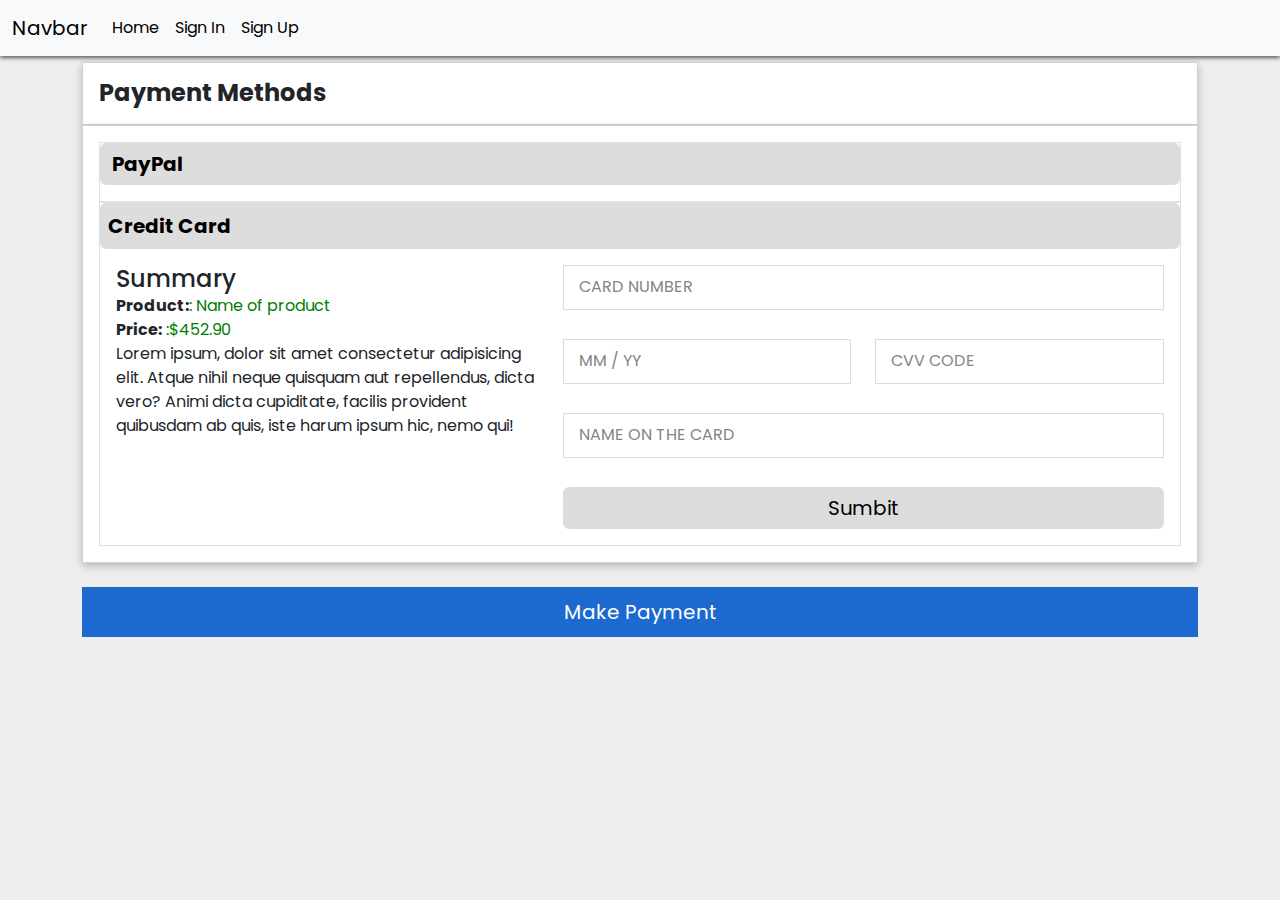
==== payment.html @ ffa907fe "Creating planes" ====
<!DOCTYPE html>
<html lang="en">
<head>
    <meta charset="UTF-8">
    <meta http-equiv="X-UA-Compatible" content="IE=edge">
    <meta name="viewport" content="width=device-width, initial-scale=1.0">

    <!-- <link rel="stylesheet" href="https://maxcdn.bootstrapcdn.com/bootstrap/3.4.1/css/bootstrap.min.css"> -->
    <link rel="stylesheet" href="https://cdn.jsdelivr.net/npm/bootstrap@5.0.1/dist/css/bootstrap.min.css">

    <!-- <script src="https://ajax.googleapis.com/ajax/libs/jquery/3.5.1/jquery.min.js"></script>
    <script src="https://maxcdn.bootstrapcdn.com/bootstrap/3.4.1/js/bootstrap.min.js"></script> -->

    <script src="https://cdnjs.cloudflare.com/ajax/libs/jquery/3.2.1/jquery.min.js"></script>
    <script src="https://cdn.jsdelivr.net/npm/bootstrap@5.0.1/dist/js/bootstrap.bundle.min.js"></script>

    <link rel="stylesheet" href="./CSS/style.css" />
    <link rel="stylesheet" href="./CSS/payment.css" />
    <title>Document</title>
</head>
<body>
    <header>
       

        <nav class="navbar navbar-expand-lg navbar-light bg-light">
            <div class="container-fluid">
              <a class="navbar-brand" href="index.html">Navbar</a>
          
              <div class="collapse navbar-collapse" id="navbarSupportedContent">
                <ul class="navbar-nav me-auto mb-2 mb-lg-0">
                  <li class="nav-item">
                    <a class="nav-link active" aria-current="page" href="index.html">Home</a>
                  </li>
                  <li class="nav-item">
                    <a class="nav-link active" aria-current="page" href="signin.html">Sign In</a>
                  </li>
                  <li class="nav-item">
                    <a class="nav-link active" aria-current="page" href="signup.html">Sign Up</a>
                  </li>

                
                </ul>
             
              </div>
            </div>
          </nav>
    </header>
    <main>
        <div class="container">
            <div class="row">
                <!-- <div class="col-lg-4 mb-lg-0 mb-3">
                    <div class="card p-3">
                        <div class="img-box"> <img src="https://www.freepnglogos.com/uploads/visa-logo-download-png-21.png"
                                alt=""> </div>
                        <div class="number"> <label class="fw-bold" for="">**** **** **** 1060</label> </div>
                        <div class="d-flex align-items-center justify-content-between"> <small><span class="fw-bold">Expiry
                                    date:</span><span>10/16</span></small> <small><span
                                    class="fw-bold">Name:</span><span>Kumar</span></small> </div>
                    </div>
                </div> -->
                <!-- <div class="col-lg-4 mb-lg-0 mb-3">
                    <div class="card p-3">
                        <div class="img-box"> <img
                                src="https://www.freepnglogos.com/uploads/mastercard-png/file-mastercard-logo-svg-wikimedia-commons-4.png"
                                alt=""> </div>
                        <div class="number"> <label class="fw-bold">**** **** **** 1060</label> </div>
                        <div class="d-flex align-items-center justify-content-between"> <small><span class="fw-bold">Expiry
                                    date:</span><span>10/16</span></small> <small><span
                                    class="fw-bold">Name:</span><span>Kumar</span></small> </div>
                    </div>
                </div> -->
                <!-- <div class="col-lg-4 mb-lg-0 mb-3">
                    <div class="card p-3">
                        <div class="img-box"> <img
                                src="https://www.freepnglogos.com/uploads/discover-png-logo/credit-cards-discover-png-logo-4.png"
                                alt=""> </div>
                        <div class="number"> <label class="fw-bold">**** **** **** 1060</label> </div>
                        <div class="d-flex align-items-center justify-content-between"> <small><span class="fw-bold">Expiry
                                    date:</span><span>10/16</span></small> <small><span
                                    class="fw-bold">Name:</span><span>Kumar</span></small> </div>
                    </div>
                </div> -->
                <div class="col-12 mt-4">
                    <div class="card p-3">
                        <p class="mb-0 fw-bold h4">Payment Methods</p>
                    </div>
                </div>
                <div class="col-12">
                    <div class="card p-3">
                        <div class="card-body border p-0">
                            <p> <a class="btn btn-primary w-100 h-100 d-flex align-items-center justify-content-between"
                                    data-bs-toggle="collapse" href="#collapseExample" role="button" aria-expanded="true"
                                    aria-controls="collapseExample"> <span class="fw-bold">PayPal</span> <span
                                        class="fab fa-cc-paypal"> </span> </a> </p>
                            <div class="collapse p-3 pt-0" id="collapseExample">
                                <div class="row">
                                    <div class="col-8">
                                        <p class="h4 mb-0">Summary</p>
                                        <p class="mb-0"><span class="fw-bold">Product:</span><span class="c-green">: Name of
                                                product</span></p>
                                        <p class="mb-0"><span class="fw-bold">Price:</span><span class="c-green">:$452.90</span>
                                        </p>
                                        <p class="mb-0">Lorem ipsum, dolor sit amet consectetur adipisicing elit. Atque nihil
                                            neque quisquam aut repellendus, dicta vero? Animi dicta cupiditate, facilis
                                            provident quibusdam ab quis, iste harum ipsum hic, nemo qui!</p>
                                    </div>
                                </div>
                            </div>
                        </div>
                        <div class="card-body border p-0">
                            <p> <a class="btn btn-primary p-2 w-100 h-100 d-flex align-items-center justify-content-between"
                                    data-bs-toggle="collapse" href="#collapseExample" role="button" aria-expanded="true"
                                    aria-controls="collapseExample"> <span class="fw-bold">Credit Card</span> <span class="">
                                        <span class="fab fa-cc-amex"></span> <span class="fab fa-cc-mastercard"></span> <span
                                            class="fab fa-cc-discover"></span> </span> </a> </p>
                            <div class="collapse show p-3 pt-0" id="collapseExample">
                                <div class="row">
                                    <div class="col-lg-5 mb-lg-0 mb-3">
                                        <p class="h4 mb-0">Summary</p>
                                        <p class="mb-0"><span class="fw-bold">Product:</span><span class="c-green">: Name of
                                                product</span> </p>
                                        <p class="mb-0"> <span class="fw-bold">Price:</span> <span
                                                class="c-green">:$452.90</span> </p>
                                        <p class="mb-0">Lorem ipsum, dolor sit amet consectetur adipisicing elit. Atque nihil
                                            neque quisquam aut repellendus, dicta vero? Animi dicta cupiditate, facilis
                                            provident quibusdam ab quis, iste harum ipsum hic, nemo qui!</p>
                                    </div>
                                    <div class="col-lg-7">
                                        <form action="" class="form">
                                            <div class="row">
                                                <div class="col-12">
                                                    <div class="form__div"> <input type="text" class="form-control"
                                                            placeholder=" "> <label for="" class="form__label">Card
                                                            Number</label> </div>
                                                </div>
                                                <div class="col-6">
                                                    <div class="form__div"> <input type="text" class="form-control"
                                                            placeholder=" "> <label for="" class="form__label">MM / yy</label>
                                                    </div>
                                                </div>
                                                <div class="col-6">
                                                    <div class="form__div"> <input type="password" class="form-control"
                                                            placeholder=" "> <label for="" class="form__label">cvv code</label>
                                                    </div>
                                                </div>
                                                <div class="col-12">
                                                    <div class="form__div"> <input type="text" class="form-control"
                                                            placeholder=" "> <label for="" class="form__label">name on the
                                                            card</label> </div>
                                                </div>
                                                <div class="col-12">
                                                    <div class="btn btn-primary w-100">Sumbit</div>
                                                </div>
                                            </div>
                                        </form>
                                    </div>
                                </div>
                            </div>
                        </div>
                    </div>
                </div>
                <div class="col-12">
                    <div class="btn btn-primary payment"> Make Payment </div>
                </div>
            </div>
        </div>
    </main>
</body>
</html>
---- CSS/style.css ----
body {
    margin-top: 3%;
}
/* Header Styling */

header {
    z-index: +100;

    background: white;
    color: #2a96fc;
  
    position: fixed;
    top: 0;
    right: 0;
    width: 100%;
  
    box-shadow: rgba(0, 0, 0, 0.611) 0px 2px 4px;
}

header nav {
    background-color: white;
    height: fit-content;
}

#nav-navbar-nav {
    width: 70%;
    margin-left: 10%;

}

#nav-navbar-nav li {
    margin-left: 5%;
}


/* ---------------------------------------------------- */

/* This is for signin and signup forms  */

.signin-form {
    display: block;
    width: 50%;
    margin-left: auto;
    margin-right: auto;
}

.mb-3{
    margin-bottom: 5%;
}

#emailHelp{
    color: gray;
}

/* ---------------------------------------------------- */
---- CSS/payment.css ----
@import url('https://fonts.googleapis.com/css2?family=Poppins:wght@300;400;500;600;700;800;900&display=swap');
* {
    margin: 0;
    padding: 0;
    box-sizing: border-box;
    font-family: 'Poppins', sans-serif
}

.container {
    margin: 30px auto
}

.container .card {
    width: 100%;
    box-shadow: rgba(0, 0, 0, 0.24) 0px 3px 8px;
    background: #fff;
    border-radius: 0px
}

body {
    background: #eee
}

.btn.btn-primary {
    background-color: #ddd;
    color: black;
    box-shadow: none;
    border: none;
    font-size: 20px;
    width: 100%;
    height: 100%
}

.btn.btn-primary:focus {
    box-shadow: none
}

.container .card .img-box {
    width: 80px;
    height: 50px
}

.container .card img {
    width: 100%;
    object-fit: fill
}

.container .card .number {
    font-size: 24px
}

.container .card-body .btn.btn-primary .fab.fa-cc-paypal {
    font-size: 32px;
    color: #3333f7
}

.fab.fa-cc-amex {
    color: #1c6acf;
    font-size: 32px
}

.fab.fa-cc-mastercard {
    font-size: 32px;
    color: red
}

.fab.fa-cc-discover {
    font-size: 32px;
    color: orange
}

.c-green {
    color: green
}

.box {
    height: 40px;
    width: 50px;
    display: flex;
    align-items: center;
    justify-content: center;
    background-color: #ddd
}

.btn.btn-primary.payment {
    background-color: #1c6acf;
    color: white;
    border-radius: 0px;
    height: 50px;
    display: flex;
    align-items: center;
    justify-content: center;
    margin-top: 24px
}

.form__div {
    height: 50px;
    position: relative;
    margin-bottom: 24px
}

.form-control {
    width: 100%;
    height: 45px;
    font-size: 14px;
    border: 1px solid #DADCE0;
    border-radius: 0;
    outline: none;
    padding: 2px;
    background: none;
    z-index: 1;
    box-shadow: none
}

.form__label {
    position: absolute;
    left: 16px;
    top: 10px;
    background-color: #fff;
    color: #80868B;
    font-size: 16px;
    transition: .3s;
    text-transform: uppercase
}

.form-control:focus+.form__label {
    top: -8px;
    left: 12px;
    color: #1A73E8;
    font-size: 12px;
    font-weight: 500;
    z-index: 10
}

.form-control:not(:placeholder-shown).form-control:not(:focus)+.form__label {
    top: -8px;
    left: 12px;
    font-size: 12px;
    font-weight: 500;
    z-index: 10
}

.form-control:focus {
    border: 1.5px solid #1A73E8;
    box-shadow: none
}
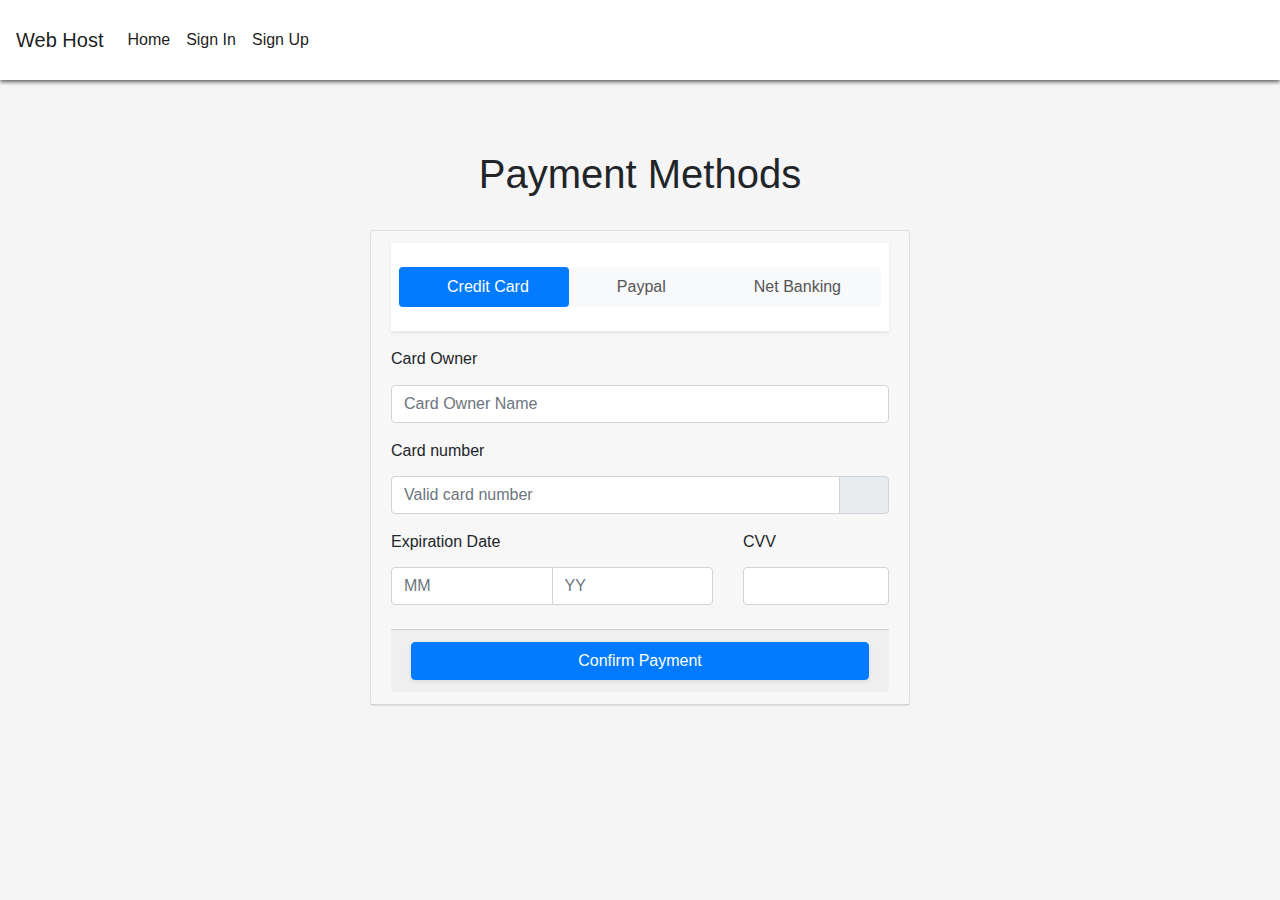
==== commit 30c5215d: "Creating Animation Background" ====
--- a/payment.html
+++ b/payment.html
@@ -1,85 +1,172 @@
 <!DOCTYPE html>
 <html lang="en">
+
 <head>
     <meta charset="UTF-8">
     <meta http-equiv="X-UA-Compatible" content="IE=edge">
     <meta name="viewport" content="width=device-width, initial-scale=1.0">
 
-    <!-- <link rel="stylesheet" href="https://maxcdn.bootstrapcdn.com/bootstrap/3.4.1/css/bootstrap.min.css"> -->
-    <link rel="stylesheet" href="https://cdn.jsdelivr.net/npm/bootstrap@5.0.1/dist/css/bootstrap.min.css">
-
-    <!-- <script src="https://ajax.googleapis.com/ajax/libs/jquery/3.5.1/jquery.min.js"></script>
-    <script src="https://maxcdn.bootstrapcdn.com/bootstrap/3.4.1/js/bootstrap.min.js"></script> -->
-
-    <script src="https://cdnjs.cloudflare.com/ajax/libs/jquery/3.2.1/jquery.min.js"></script>
-    <script src="https://cdn.jsdelivr.net/npm/bootstrap@5.0.1/dist/js/bootstrap.bundle.min.js"></script>
-
+    <link rel="stylesheet" href="https://maxcdn.bootstrapcdn.com/bootstrap/4.5.2/css/bootstrap.min.css">
+    <script src="https://ajax.googleapis.com/ajax/libs/jquery/3.5.1/jquery.min.js"></script>
+    <script src="https://cdnjs.cloudflare.com/ajax/libs/popper.js/1.16.0/umd/popper.min.js"></script>
+    <script src="https://maxcdn.bootstrapcdn.com/bootstrap/4.5.2/js/bootstrap.min.js"></script>
+
+   
+   			
     <link rel="stylesheet" href="./CSS/style.css" />
     <link rel="stylesheet" href="./CSS/payment.css" />
     <title>Document</title>
 </head>
+
 <body>
     <header>
-       
-
-        <nav class="navbar navbar-expand-lg navbar-light bg-light">
-            <div class="container-fluid">
-              <a class="navbar-brand" href="index.html">Navbar</a>
-          
-              <div class="collapse navbar-collapse" id="navbarSupportedContent">
+        <nav class="navbar navbar-expand-md bg-white navbar-light">
+            <!-- Brand -->
+            <a class="navbar-brand" href="index.html">Web Host</a>
+
+            <!-- Toggler/collapsibe Button -->
+            <button class="navbar-toggler" type="button" data-toggle="collapse" data-target="#collapsibleNavbar">
+                <span class="navbar-toggler-icon"></span>
+            </button>
+
+            <!-- Navbar links -->
+            <div class="collapse navbar-collapse" id="collapsibleNavbar">
                 <ul class="navbar-nav me-auto mb-2 mb-lg-0">
-                  <li class="nav-item">
-                    <a class="nav-link active" aria-current="page" href="index.html">Home</a>
-                  </li>
-                  <li class="nav-item">
-                    <a class="nav-link active" aria-current="page" href="signin.html">Sign In</a>
-                  </li>
-                  <li class="nav-item">
-                    <a class="nav-link active" aria-current="page" href="signup.html">Sign Up</a>
-                  </li>
-
-                
+                    <li class="nav-item">
+                        <a class="nav-link active" aria-current="page" href="index.html">Home</a>
+                    </li>
+                    <li class="nav-item">
+                        <a class="nav-link active" aria-current="page" href="signin.html">Sign In</a>
+                    </li>
+                    <li class="nav-item">
+                        <a class="nav-link active" aria-current="page" href="signup.html">Sign Up</a>
+                    </li>
                 </ul>
-             
-              </div>
             </div>
-          </nav>
+        </nav>
     </header>
     <main>
-        <div class="container">
+        <div class="container py-5">
+            <!-- For demo purpose -->
+            <div class="row mb-4">
+                <div class="col-lg-8 mx-auto text-center">
+                    <h1 class="display-6"> Payment Methods</h1>
+                </div>
+            </div> <!-- End -->
             <div class="row">
-                <!-- <div class="col-lg-4 mb-lg-0 mb-3">
-                    <div class="card p-3">
-                        <div class="img-box"> <img src="https://www.freepnglogos.com/uploads/visa-logo-download-png-21.png"
-                                alt=""> </div>
-                        <div class="number"> <label class="fw-bold" for="">**** **** **** 1060</label> </div>
-                        <div class="d-flex align-items-center justify-content-between"> <small><span class="fw-bold">Expiry
-                                    date:</span><span>10/16</span></small> <small><span
-                                    class="fw-bold">Name:</span><span>Kumar</span></small> </div>
+                <div class="col-lg-6 mx-auto">
+                    <div class="card ">
+                        <div class="card-header">
+                            <div class="bg-white shadow-sm pt-4 pl-2 pr-2 pb-2">
+                                <!-- Credit card form tabs -->
+                                <ul role="tablist" class="nav bg-light nav-pills rounded nav-fill mb-3">
+                                    <li class="nav-item"> <a data-toggle="pill" href="#credit-card"
+                                            class="nav-link active "> <i class="fas fa-credit-card mr-2"></i> Credit
+                                            Card
+                                        </a> </li>
+                                    <li class="nav-item"> <a data-toggle="pill" href="#paypal" class="nav-link "> <i
+                                                class="fab fa-paypal mr-2"></i> Paypal </a> </li>
+                                    <li class="nav-item"> <a data-toggle="pill" href="#net-banking" class="nav-link ">
+                                            <i class="fas fa-mobile-alt mr-2"></i> Net Banking </a> </li>
+                                </ul>
+                            </div> <!-- End -->
+                            <!-- Credit card form content -->
+                            <div class="tab-content">
+                                <!-- credit card info-->
+                                <div id="credit-card" class="tab-pane fade show active pt-3">
+                                    <form role="form" onsubmit="event.preventDefault()">
+                                        <div class="form-group"> <label for="username">
+                                                <h6>Card Owner</h6>
+                                            </label> <input type="text" name="username" placeholder="Card Owner Name"
+                                                required class="form-control "> </div>
+                                        <div class="form-group"> <label for="cardNumber">
+                                                <h6>Card number</h6>
+                                            </label>
+                                            <div class="input-group"> <input type="text" name="cardNumber"
+                                                    placeholder="Valid card number" class="form-control " required>
+                                                <div class="input-group-append"> <span
+                                                        class="input-group-text text-muted">
+                                                        <i class="fab fa-cc-visa mx-1"></i> <i
+                                                            class="fab fa-cc-mastercard mx-1"></i> <i
+                                                            class="fab fa-cc-amex mx-1"></i> </span> </div>
+                                            </div>
+                                        </div>
+                                        <div class="row">
+                                            <div class="col-sm-8">
+                                                <div class="form-group"> <label><span class="hidden-xs">
+                                                            <h6>Expiration Date</h6>
+                                                        </span></label>
+                                                    <div class="input-group"> <input type="number" placeholder="MM"
+                                                            name="" class="form-control" required> <input type="number"
+                                                            placeholder="YY" name="" class="form-control" required>
+                                                    </div>
+                                                </div>
+                                            </div>
+                                            <div class="col-sm-4">
+                                                <div class="form-group mb-4"> <label data-toggle="tooltip"
+                                                        title="Three digit CV code on the back of your card">
+                                                        <h6>CVV <i class="fa fa-question-circle d-inline"></i></h6>
+                                                    </label> <input type="text" required class="form-control"> </div>
+                                            </div>
+                                        </div>
+                                        <div class="card-footer"> <button type="button"
+                                                class="subscribe btn btn-primary btn-block shadow-sm"> Confirm Payment
+                                            </button>
+                                    </form>
+                                </div>
+                            </div> <!-- End -->
+                            <!-- Paypal info -->
+                            <div id="paypal" class="tab-pane fade pt-3">
+                                <h6 class="pb-2">Select your paypal account type</h6>
+                                <div class="form-group "> <label class="radio-inline"> <input type="radio"
+                                            name="optradio" checked> Domestic </label> <label class="radio-inline">
+                                        <input type="radio" name="optradio" class="ml-5">International </label></div>
+                                <p> <button type="button" class="btn btn-primary "><i class="fab fa-paypal mr-2"></i>
+                                        Log
+                                        into my Paypal</button> </p>
+                                <p class="text-muted"> Note: After clicking on the button, you will be directed to a
+                                    secure
+                                    gateway for payment. After completing the payment process, you will be redirected
+                                    back
+                                    to the website to view details of your order. </p>
+                            </div> <!-- End -->
+                            <!-- bank transfer info -->
+                            <div id="net-banking" class="tab-pane fade pt-3">
+                                <div class="form-group "> <label for="Select Your Bank">
+                                        <h6>Select your Bank</h6>
+                                    </label> <select class="form-control" id="ccmonth">
+                                        <option value="" selected disabled>--Please select your Bank--</option>
+                                        <option>Bank 1</option>
+                                        <option>Bank 2</option>
+                                        <option>Bank 3</option>
+                                        <option>Bank 4</option>
+                                        <option>Bank 5</option>
+                                        <option>Bank 6</option>
+                                        <option>Bank 7</option>
+                                        <option>Bank 8</option>
+                                        <option>Bank 9</option>
+                                        <option>Bank 10</option>
+                                    </select> </div>
+                                <div class="form-group">
+                                    <p> <button type="button" class="btn btn-primary "><i
+                                                class="fas fa-mobile-alt mr-2"></i> Proceed Payment</button> </p>
+                                </div>
+                                <p class="text-muted">Note: After clicking on the button, you will be directed to a
+                                    secure
+                                    gateway for payment. After completing the payment process, you will be redirected
+                                    back
+                                    to the website to view details of your order. </p>
+                            </div> <!-- End -->
+                            <!-- End -->
+                        </div>
                     </div>
-                </div> -->
-                <!-- <div class="col-lg-4 mb-lg-0 mb-3">
-                    <div class="card p-3">
-                        <div class="img-box"> <img
-                                src="https://www.freepnglogos.com/uploads/mastercard-png/file-mastercard-logo-svg-wikimedia-commons-4.png"
-                                alt=""> </div>
-                        <div class="number"> <label class="fw-bold">**** **** **** 1060</label> </div>
-                        <div class="d-flex align-items-center justify-content-between"> <small><span class="fw-bold">Expiry
-                                    date:</span><span>10/16</span></small> <small><span
-                                    class="fw-bold">Name:</span><span>Kumar</span></small> </div>
-                    </div>
-                </div> -->
-                <!-- <div class="col-lg-4 mb-lg-0 mb-3">
-                    <div class="card p-3">
-                        <div class="img-box"> <img
-                                src="https://www.freepnglogos.com/uploads/discover-png-logo/credit-cards-discover-png-logo-4.png"
-                                alt=""> </div>
-                        <div class="number"> <label class="fw-bold">**** **** **** 1060</label> </div>
-                        <div class="d-flex align-items-center justify-content-between"> <small><span class="fw-bold">Expiry
-                                    date:</span><span>10/16</span></small> <small><span
-                                    class="fw-bold">Name:</span><span>Kumar</span></small> </div>
-                    </div>
-                </div> -->
+                </div>
+            </div>
+
+
+            <!-- <div class="container">
+            <div class="row">
+              
                 <div class="col-12 mt-4">
                     <div class="card p-3">
                         <p class="mb-0 fw-bold h4">Payment Methods</p>
@@ -163,7 +250,8 @@
                     <div class="btn btn-primary payment"> Make Payment </div>
                 </div>
             </div>
-        </div>
+        </div> -->
     </main>
 </body>
+
 </html>--- a/CSS/style.css
+++ b/CSS/style.css
@@ -1,25 +1,30 @@
 body {
-    margin-top: 3%;
+    margin-top: 8%;
 }
 /* Header Styling */
 
 header {
     z-index: +100;
-
     background: white;
     color: #2a96fc;
-  
     position: fixed;
     top: 0;
     right: 0;
     width: 100%;
-  
+    
     box-shadow: rgba(0, 0, 0, 0.611) 0px 2px 4px;
+    height: 80px;
+   
 }
 
 header nav {
     background-color: white;
     height: fit-content;
+    top: 10%;
+  
+    width: 80%;
+    height: 80%;
+    position: relative;
 }
 
 #nav-navbar-nav {
--- a/CSS/payment.css
+++ b/CSS/payment.css
@@ -1,4 +1,4 @@
-@import url('https://fonts.googleapis.com/css2?family=Poppins:wght@300;400;500;600;700;800;900&display=swap');
+/* @import url('https://fonts.googleapis.com/css2?family=Poppins:wght@300;400;500;600;700;800;900&display=swap');
 * {
     margin: 0;
     padding: 0;
@@ -143,4 +143,28 @@
 .form-control:focus {
     border: 1.5px solid #1A73E8;
     box-shadow: none
+} */
+
+body {
+    background: #f5f5f5
+}
+
+.rounded {
+    border-radius: 1rem
+}
+
+.nav-pills .nav-link {
+    color: #555
+}
+
+.nav-pills .nav-link.active {
+    color: white
+}
+
+input[type="radio"] {
+    margin-right: 5px
+}
+
+.bold {
+    font-weight: bold
 }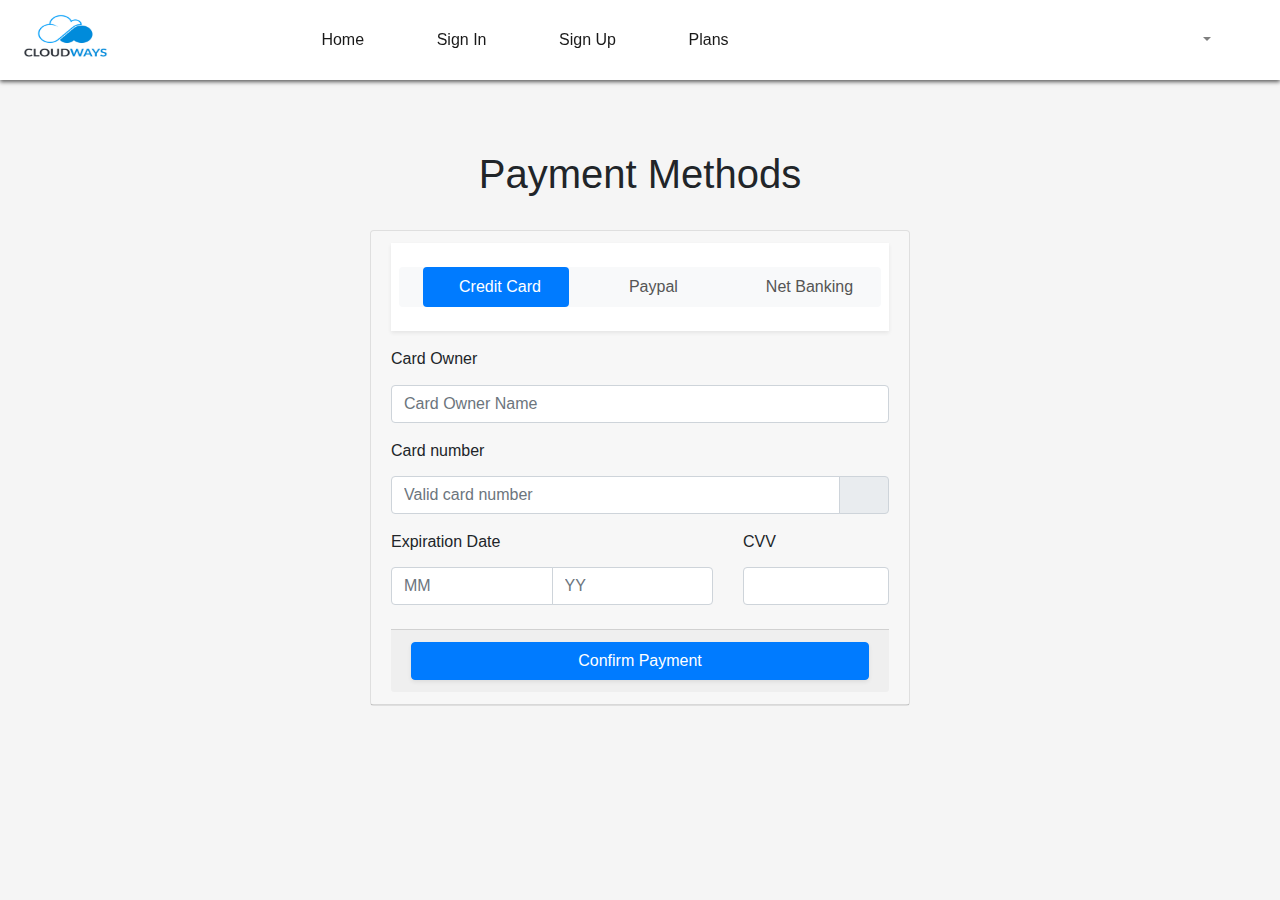
==== commit d159bbef: "Css" ====
--- a/payment.html
+++ b/payment.html
@@ -10,6 +10,8 @@
     <script src="https://ajax.googleapis.com/ajax/libs/jquery/3.5.1/jquery.min.js"></script>
     <script src="https://cdnjs.cloudflare.com/ajax/libs/popper.js/1.16.0/umd/popper.min.js"></script>
     <script src="https://maxcdn.bootstrapcdn.com/bootstrap/4.5.2/js/bootstrap.min.js"></script>
+    <link rel="stylesheet" href="https://use.fontawesome.com/releases/v5.1.0/css/all.css" integrity="sha384-lKuwvrZot6UHsBSfcMvOkWwlCMgc0TaWr+30HWe3a4ltaBwTZhyTEggF5tJv8tbt" crossorigin="anonymous">
+
 
    
    			
@@ -22,7 +24,7 @@
     <header>
         <nav class="navbar navbar-expand-md bg-white navbar-light">
             <!-- Brand -->
-            <a class="navbar-brand" href="index.html">Web Host</a>
+            <a class="navbar-brand" href="index.html"><img src="./images/logo.png" alt="logo"></a>
 
             <!-- Toggler/collapsibe Button -->
             <button class="navbar-toggler" type="button" data-toggle="collapse" data-target="#collapsibleNavbar">
@@ -33,13 +35,30 @@
             <div class="collapse navbar-collapse" id="collapsibleNavbar">
                 <ul class="navbar-nav me-auto mb-2 mb-lg-0">
                     <li class="nav-item">
-                        <a class="nav-link active" aria-current="page" href="index.html">Home</a>
-                    </li>
-                    <li class="nav-item">
-                        <a class="nav-link active" aria-current="page" href="signin.html">Sign In</a>
-                    </li>
-                    <li class="nav-item">
-                        <a class="nav-link active" aria-current="page" href="signup.html">Sign Up</a>
+                        <a class="nav-link active" id="link" aria-current="page" href="index.html">Home</a>
+                    </li>
+                    <li class="nav-item">
+                        <a class="nav-link active" id="link" aria-current="page" href="signin.html">Sign In</a>
+                    </li>
+                    <li class="nav-item">
+                        <a class="nav-link active" id="link" aria-current="page" href="signup.html">Sign Up</a>
+                    </li>
+
+                    <li class="nav-item">
+                        <a class="nav-link active" id="link" aria-current="page" href="#sec_3">Plans</a>
+                    </li>
+
+                    <li class="nav-item dropdown">
+                        <a class="nav-link dropdown-toggle" id="link" data-toggle="dropdown"
+                            aria-haspopup="true" aria-expanded="false">
+                            <span class="no-icon"><i class="fa fa-user text-info"></i></span>
+
+                        </a>
+                        <div class="dropdown-menu" aria-labelledby="navbarDropdownMenuLink">
+                            <a class="dropdown-item" href="profile.html">Profile</a>
+                            <a class="dropdown-item" href="plans.html">My Plans</a>
+                            <a class="dropdown-item" href="#">Sign Out</a>
+                        </div>
                     </li>
                 </ul>
             </div>
--- a/CSS/style.css
+++ b/CSS/style.css
@@ -1,6 +1,7 @@
 body {
     margin-top: 8%;
 }
+
 /* Header Styling */
 
 header {
@@ -11,51 +12,103 @@
     top: 0;
     right: 0;
     width: 100%;
-    
     box-shadow: rgba(0, 0, 0, 0.611) 0px 2px 4px;
     height: 80px;
-   
 }
 
 header nav {
     background-color: white;
     height: fit-content;
     top: 10%;
-  
-    width: 80%;
+    width: 100%;
     height: 80%;
     position: relative;
 }
 
-#nav-navbar-nav {
-    width: 70%;
-    margin-left: 10%;
-
+.navbar-nav {
+    width: 100%;
 }
 
-#nav-navbar-nav li {
+.navbar-brand img {
+    width: 100px;
+    height: 80px;
+}
+
+#collapsibleNavbar {
+    position: relative;
+    left: 10%;
+}
+
+.nav-item {
     margin-left: 5%;
 }
 
-
-/* ---------------------------------------------------- */
-
-/* This is for signin and signup forms  */
-
-.signin-form {
-    display: block;
-    width: 50%;
-    margin-left: auto;
-    margin-right: auto;
+.dropdown {
+    position: absolute;
+    z-index: 100;
+    right: 15%;
+}
+#drop-menu {
+    margin-left: -50px;
 }
 
-.mb-3{
-    margin-bottom: 5%;
+#link:hover {
+    color: #007bff;
+    transform: scale(1.1);
 }
 
-#emailHelp{
-    color: gray;
+/* #link.active {
+    color: #007bff;
+    transform: scale(1.1);
+} */
+
+.support {
+    position: fixed;
+    z-index: 10;
+    right: 0%;
+    top: 30%;
+    width: 3%;
+    border: solid black 1px;
+    border-right: none;
 }
 
-/* ---------------------------------------------------- */
+.support img {
+    position: relative;
+    right: 0%;
+    width: 100%;
+}
 
+.support .support_text {
+    visibility: hidden;
+    width: 120px;
+    background-color: #555;
+    color: #fff;
+    text-align: center;
+    border-radius: 6px;
+    padding: 5px 0;
+    position: absolute;
+    z-index: 20;
+    top: -5 px;
+    bottom: auto;
+    right: 128%;
+    margin-left: -70px;
+    opacity: 0;
+    transition: opacity 0.3s;
+}
+
+.support .support_text::after {
+    content: "";
+    position: absolute;
+    top: 50%;
+    left: 100%;
+    margin-top: -5 px;
+    border-width: 5 px;
+    border-style: solid;
+    border-color: transparent transparent transparent #555;
+}
+
+.support:hover .support_text {
+    visibility: visible;
+    opacity: 1;
+}
+
